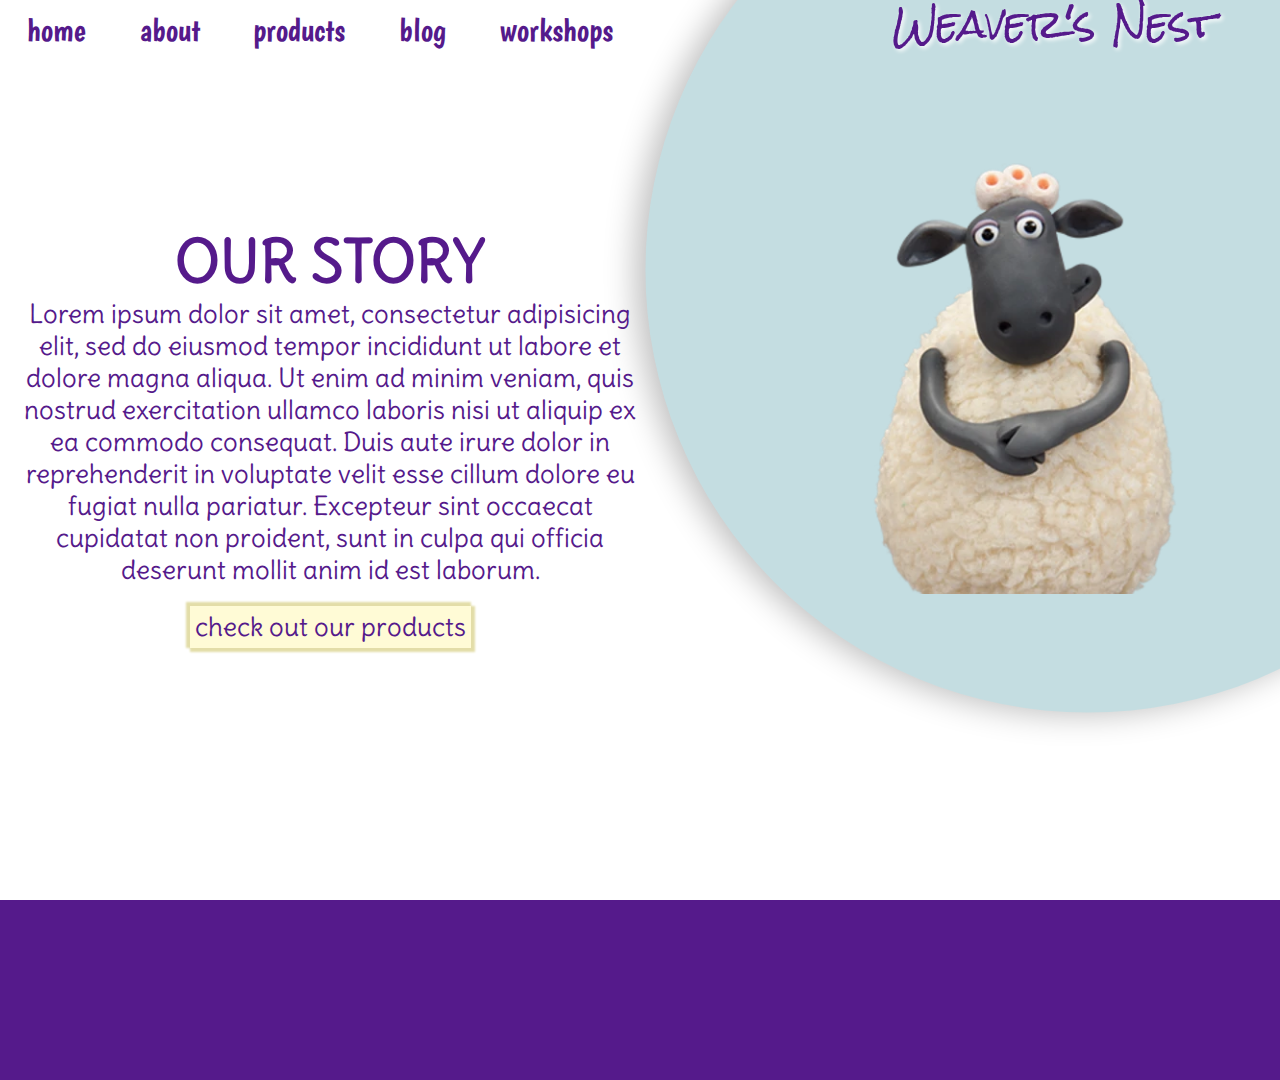
==== about.html @ 972ae08e "added about about page" ====
<!DOCTYPE html>
<html>
<head>
	<title>Weaver Nest- Handmade Crochet Products</title>
	<meta charset="utf-8">
	<link rel="stylesheet" type="text/css" href="css/styles.css">
	<meta name="viewport" content="width = device-width height = device-height initial-scale = 1.0">
	<script src="https://ajax.googleapis.com/ajax/libs/jquery/3.6.0/jquery.min.js"></script>
	<link rel="preconnect" href="https://fonts.googleapis.com">
	<link rel="preconnect" href="https://fonts.gstatic.com" crossorigin>
	<link href="https://fonts.googleapis.com/css2?family=Rock+Salt&display=swap" rel="stylesheet">
	<link href="https://fonts.googleapis.com/css2?family=Delius&display=swap" rel="stylesheet">
	<link href="https://fonts.googleapis.com/css2?family=Boogaloo&display=swap" rel="stylesheet">
	<link href="https://fonts.cdnfonts.com/css/berlin-sans-fb-demi" rel="stylesheet">

</head>
<body>
	<div class = "main-page-container" style="z-index: 1">
		<svg height="100%" width="100%" class = "back-circle"  style = "position: absolute;">
		  <circle cx="85%" cy="30%" r="40%" stroke="black" stroke-width="0" fill="#fffbd6" class = "svg-circle"/>
		</svg>
		<div class = "logo profile" style="z-index: 1">
			<img src="img/profile.png">
		</div>		
		<a href="#">
			<div class = "main-title compressed-title title-page-2"  style = "position: absolute;">
				Weaver's Nest
			</div>
		</a>
		<div class = "nav-bar">
			<ul class = "nav-list">
				<a href="#" class = "list-items"><li>home</li></a>
				<a href="#" class = "list-items"><li>about</li></a>
				<div class = "list-items"><li  onmouseover="displayDropDown()" onmouseout="hideDropDown()">products
					<div class = "drop-down-container">
						<ul class = "drop-down">
							<a href="prod-accessories.html" class = "drop-list-item"><li>Accesories</li></a>
							<a href="prod-babyprods.html" class = "drop-list-item"><li>Baby Products</li></a>
							<a href="prod-jewelry.html" class = "drop-list-item"><li>Jewelry</li></a>
							<a href="prod-macrame.html" class = "drop-list-item"><li>Macrame</li></a>
							<a href="prod-toys.html" class = "drop-list-item"><li>Toys</li></a>
						</ul>
					</div></li></div>
				<a href="#" class = "list-items"><li>blog</li></a>
				<a href="workshop.html" class = "list-items"><li>workshops</li></a>
			</ul>
		</div>
		<div class = "main-content-page-2">
			<h2>OUR STORY</h2>
			<p>Lorem ipsum dolor sit amet, consectetur adipisicing elit, sed do eiusmod
			tempor incididunt ut labore et dolore magna aliqua. Ut enim ad minim veniam,
			quis nostrud exercitation ullamco laboris nisi ut aliquip ex ea commodo
			consequat. Duis aute irure dolor in reprehenderit in voluptate velit esse
			cillum dolore eu fugiat nulla pariatur. Excepteur sint occaecat cupidatat non
			proident, sunt in culpa qui officia deserunt mollit anim id est laborum.</p>
			<div class = "button">
				<a href="products.html"><p>check out our products</p></a>
			</div>
		</div>

	</div>
	<div class = "footer">
		
	</div>
	<script src="js/commonscripts.js"></script>
</body>
</html>
---- css/styles.css ----
*{
	margin: 0px;
	padding: 0px;
	box-sizing: content-box;
}
html{
	scroll-behavior: smooth;
}
a{
	color: unset;
	text-decoration: none;
}

:root{
	--white: rgba(255,255,255,1) 0%;
	--white-contrast: rgba(234,235,224,1) 100%;
	--brown: #8a6646;
	--violet: #551a8b;
	--biege:#fffbd6;
	--biege-contrast:#e3dda8;
}
html{
	width: 100%;
	height: 100%;
}

body{
	width: 100%;
	height: 100%;
	min-height: 600px;
	position: relative;
}
h3{
	font-size: 2.2vw;
	text-align: center;
	font-family: 'Delius' , cursive;

}
h4{
	font-size: 2vw;
	font-family: 'Delius' , cursive;	
}
h5{
	font-size: 1.8vw;
	font-family: 'Delius' , cursive;
}

.background-texture{
	width: 100%;
	height: 100%;
	background: rgb(255,255,255);
	background: linear-gradient(90deg, var(--white),var(--white-contrast) );
	background: url("../img/background-texture.png");
	opacity: 0.6;
	position: absolute;
	z-index: -3;
}
h1{

	font-size: 6vw;
	line-height: 130%;
	color: var(--brown);
}
.mandala-overlay{
	width:50%;
	height: 60%;
	position: fixed;
	bottom:0px;
	overflow: hidden;
	left: -20%;
	filter: drop-shadow(1px -1px 10px black);
	z-index: 2;
}

h2{
	font-size: 4.5vw;
	font-family: 'Delius', cursive;
	/*font-family: 'Boogaloo', cursive;*/

}

.mandala-overlay img{
	width: 100%;
	position: static;
	/*box-shadow: 0px 4px 0px 4px black;*/
	/*height: 100%;*/
	/*opacity: 80%;*/
	/*filter: drop-shadow(0px 2px 0px  black);*/
	transition: opacity 2s;

}

.main-page-container{
	width: 100%;
	height: 100%;
	position: relative;
	color: var(--violet);
	/*background-color: black;*/
}

.logo{
	position: absolute;
	right: 0px;
	top:18%;
	width: 27%;
}

.logo img{
	width: 100%;
}

.main-title{
	position: fixed;
	font-family: 'Rock Salt', cursive;

	text-align: right;
	line-height: 130%;
	transition: all 1s;
	filter: drop-shadow(2px 2px 2px white);
}

.compressed-title{
	font-size: 2vw;
	right: 5%;
}

.full-title{
	right: 18%;
	font-size: 4.5vw;
}
.nav-bar{
	width: 50%;
	height: 60px;
	z-index: 999;
}
.nav-list{
	width: 100%;
	height: 100%;
	display: flex;
	flex-direction: row;
	justify-content: space-around;
	align-items: center;
	color: var(--violet);
	z-index: 9999;
}
.list-items{
	text-decoration: none;
}
.list-items li{
	list-style: none;
	/*font-family: 'Berlin Sans FB', sans-serif;*/
	font-family: 'Boogaloo', cursive;

	/*font-family: 'Delius', cursive;*/

	font-size: 2.5vw;
}

.list-items li:hover{
	color: var(--brown);
}

.drop-down-container{
	display: flex;
	position: absolute;
}

.drop-down{
	display: none;
	background-color: rgba(0,0,0,0.4);
	padding: 10px;
	border-radius: 5px;
}
.drop-list-item{
	text-decoration: none;
}
.drop-list-item li{
	font-size: 1.5vw;
	color: var(--biege);

}

.drop-list-item li:hover{
	color: var(--violet);
}

.back-circle{
	position: fixed;
	z-index: -1;

}

.svg-circle{
	transition: all 1s;
}

.main-content{
	width: 50%;
	font-family: 'Delius', cursive;
	position: absolute;
	top:25%;
	left: 20%;
	text-align: center;
	font-size: 2vw;
	color: var(--violet);
}

.page-title{
	text-align: center;
	color: var(--brown);

}

.scroll-logo{
	width: 4%;
	position: absolute;
	bottom: 0px;
	left: 45%;
}

.scroll-logo img{
	width: 100%;
}

.carousel-container{
	width: 100%;
	height: 60%;
	position: absolute;
	display: flex;
	top:20%;
	/*bottom: 50%;*/
	/*background-color: rgba(0,0,0,0.5);*/
	/*z-index:-2;*/
	justify-content: center;
	align-items: center;
	tabindex:0;
}

.carousel-division{
	width: 15%;
	z-index: 2;
}

.end-division{
	width: 10%;
	z-index: 1;
}
.main-division{
	position: relative;
	width: 30%;
	z-index: 3;
}
.carousel-image{
	width: 110%;
	/*border: 2px solid black;*/
	box-shadow: 2px 2px 12px 2px rgba(0,0,0,0.3) , -2px 2px 12px 2px rgba(0,0,0,0.3);
	transition: all 0.2s;
	filter: blur(3px);
}

.main-image{
	filter: blur(0px);
}

.button-left{
	width: 20%;
	position: absolute;
	height: 20%;
	/*background-color: rgba(0,0,0,0.7);*/
	top:40%;
	left: -10%;
	filter: drop-shadow(7px 0px 2px rgba(0,0,0,0.5));

}

.button-right{
	width: 20%;
	position: absolute;
	height: 20%;
	/*background-color: rgba(0,0,0,0.7);*/
	top:40%;
	right: -20%;
	filter: drop-shadow(-7px 0px 2px rgba(0,0,0,0.5));
}

.button img{
	width: 100%;

}
.description{
	width: 110%;
	height: 10%;
	background-color: rgba(255,251,214,0.8); 
	text-align: center;
	position: absolute;
	bottom: 0px;
	color: var(--violet);
	padding-top: 2px;
	font-family: 'Boogaloo', cursive;
	font-size: 1.5em;

}

.footer{
	width: 100%;
	height:20%;
	background-color: var(--violet);
	z-index: 9999;
	clear: both;
}

.svg-circle{
	fill: #1a7b8b;
	opacity: 25%;
    filter: drop-shadow(-10px 2px 16px black);
}


.main-page-container-2{
	width: 100%;
	height: 100%;
	position: relative;
	color: var(--violet);
	z-index: 999;
	/*background-color: black;*/
}
.header{
	width: 100%;
	height: 10%;
	background-color: rgba(0,0,0,0.3);
	display: flex;

}

.header-border{
	width: 100%;
	height: 5%;
	background-image: url("../img/border.png");
	background-size: contain;
}

.product-container-main{
	width: 70%;
	display: flex;
	flex-wrap: wrap;
	/*background-color: black;*/

	justify-content: space-around;
	margin-top: 5%;
	/*display: inline-block;*/
	float: left;
}

.product-title-container{
	margin-top:3%;
	width:28%;
	height: 90%;
	float: right;
	box-shadow: -5px 1px 11px 0px #80808063;
	display: flex;
	flex-direction: column;
	border-radius: 30px 0px 0px 30px;
	/*background-color: green;*/
	/*border: 1px solid black;*/
	box-sizing: border-box;
	align-items: center;
	/*justify-content: center;*/
}

.title-page-2{
	font-size: 3vw;
}

.product-title-container h2{
	font-size:4vw;
	text-align: center;
}

.product-title-container p{
	margin-top: 10%;
	font-size:2vw;
	text-align: center;
	padding: 5%;
}
.product-container-individual{
	padding: 10px;
	/*display: inline-block;*/
	width: 25%;
	position: relative;
}

/*.product-container-individual::after{
	content: "";
	background: url("../img/product-border.png");
	background-repeat: no-repeat;
	background-size: contain;
	position: absolute;
	top: 0px;
	left: 0px;
	width: 110%;
	height: 110%;
}
*/
.product-container-individual img{
	width: 100%;
	  /*border: 10px solid transparent;*/
	  z-index: -1;
	  border-radius: 10%;
	  box-shadow: -6px 3px 9px 2px grey;
  /*padding: 15px;*/
	/*border-image: url("../img/product-border.png") 100% round;*/
}

.product-title-individual{
	padding: 10px;
	text-align: center;
	margin-top: 10px;
	width: 100%;
	font-size: 2vw;
	font-family: 'Delius', cursive;
}

.border{
	width: 80%;
	height:10%;
}
.top{
	margin-top: 10%;
	background: url("../img/title-border-top.png");
	background-size: contain;
	background-repeat: no-repeat;
	background-position: center;
	filter: drop-shadow(2px 2px 2px grey);
}

.bottom{
	background: url("../img/title-border-bottom.png");
	background-size: contain;
	background-repeat: no-repeat;
	background-position: center;
	filter: drop-shadow(2px 2px 2px grey);
}

.intro-video-container{
	display: flex;
	flex-direction: column;
	align-items: center;
}

.intro-video-title{
	margin-top: 3%;
}
.intro-video{
	margin: 3%;
	width: 20%;
	display: flex;
	justify-content: center;
}

.intro-video img{
	width: 70%;
}

.course-title{
	width: 100%;
	background-color: var(--biege);
	cursor: pointer;
}
.course-title h4{
	padding: 20px;
	box-shadow: 0px 10px 2px 0px var(--biege-contrast);
	margin-top: 10px;
}

.course-detail-container{
	display: flex;
	align-items: center;
	justify-content: space-around;

	background-color: var(--biege-contrast);
	/*height: 0px;*/
	max-height: 0px;
	overflow: hidden;
	transition: all 1s;
	/*box-sizing: content-box;*/
	box-shadow: 0px 10px 2px 0px var(--biege-contrast);

}

.course-detail{
	width: 30%;
	padding-left: 20px;
	font-size: 1.6vw;

}

.course-detail ul{
	padding-left: 20px;
}
.course-detail-image{
	width: 40%;
}
.course-detail-image img{
	width: 60%;
}

.profile{
	right: 8%;
}


.main-content-page-2{
	width: 50%;
	font-family: 'Delius', cursive;
	position: absolute;
	top:25%;
	/*left: 20%;*/
	text-align: center;
	font-size: 2vw;
	color: var(--violet);
	padding-left: 10px;
}

.button{
	/*width: 60%;*/
	text-align: center;
	display: flex;
	justify-content: center;
	padding-top: 20px;
}
.button p{
	cursor: pointer;
	padding: 5px;
	background-color: var(--biege);
	box-shadow: 2px 2px 2px 2px var(--biege-contrast), -2px -2px 2px 2px var(--biege-contrast);
}

.button p:hover{
	color: var(--brown);
}
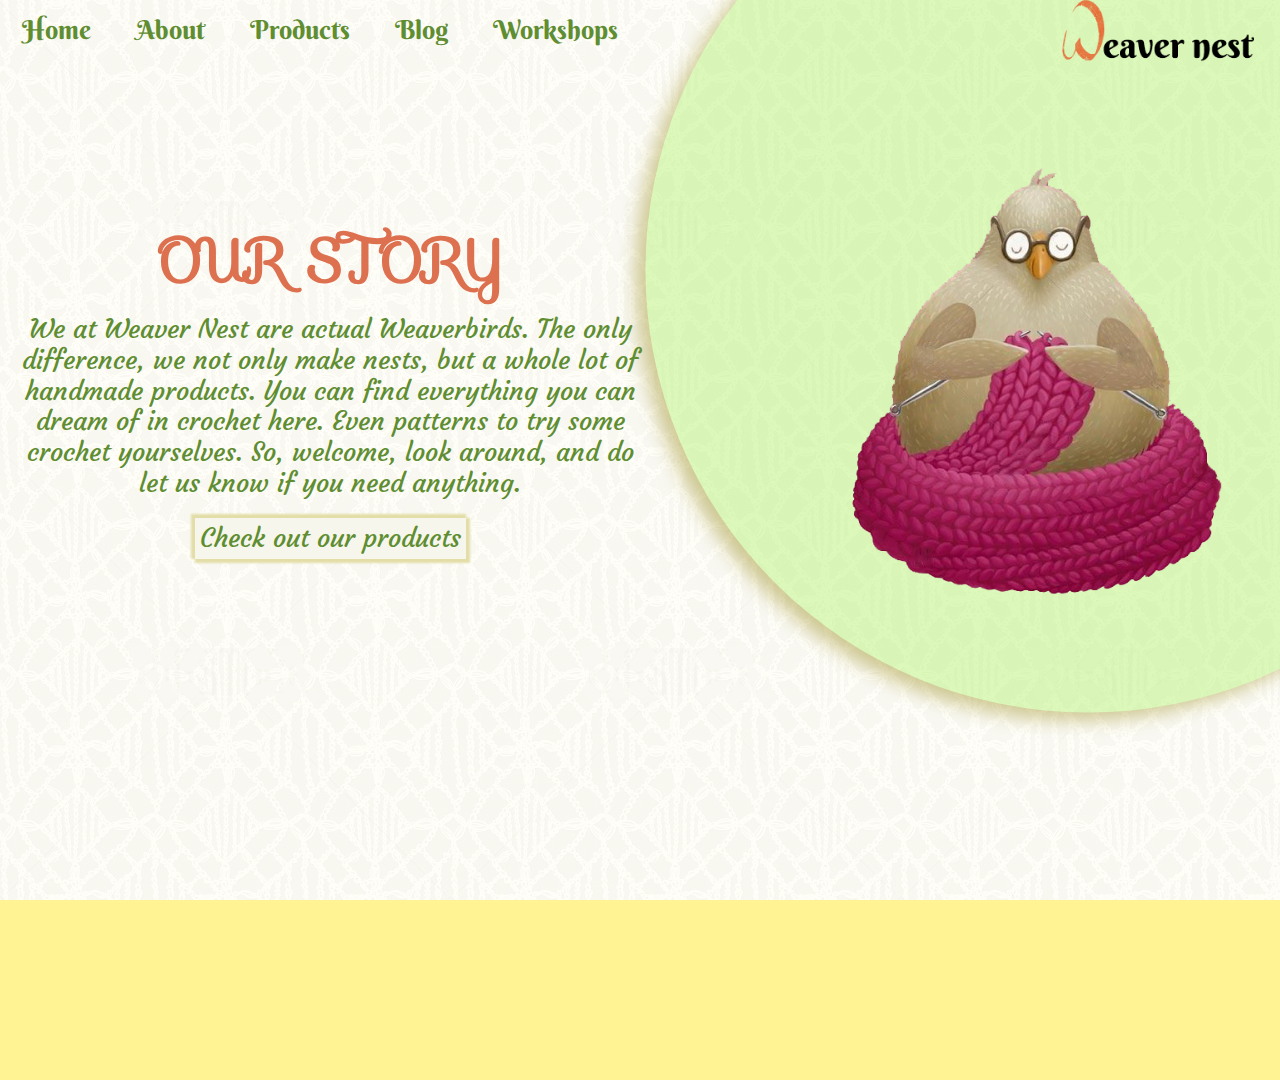
==== commit e0365308: "footer pending" ====
--- a/about.html
+++ b/about.html
@@ -11,11 +11,17 @@
 	<link href="https://fonts.googleapis.com/css2?family=Rock+Salt&display=swap" rel="stylesheet">
 	<link href="https://fonts.googleapis.com/css2?family=Delius&display=swap" rel="stylesheet">
 	<link href="https://fonts.googleapis.com/css2?family=Boogaloo&display=swap" rel="stylesheet">
+	<link href="https://fonts.googleapis.com/css2?family=Sofia&display=swap" rel="stylesheet">
+	<link href="https://fonts.googleapis.com/css2?family=Berkshire+Swash&display=swap" rel="stylesheet">
+	<link href="https://fonts.googleapis.com/css2?family=Courgette&display=swap" rel="stylesheet">
 	<link href="https://fonts.cdnfonts.com/css/berlin-sans-fb-demi" rel="stylesheet">
 
 </head>
 <body>
 	<div class = "main-page-container" style="z-index: 1">
+		<div class = "background-texture">
+		
+		</div>
 		<svg height="100%" width="100%" class = "back-circle"  style = "position: absolute;">
 		  <circle cx="85%" cy="30%" r="40%" stroke="black" stroke-width="0" fill="#fffbd6" class = "svg-circle"/>
 		</svg>
@@ -24,37 +30,32 @@
 		</div>		
 		<a href="#">
 			<div class = "main-title compressed-title title-page-2"  style = "position: absolute;">
-				Weaver's Nest
+				<img src="img/title-single.png">
 			</div>
 		</a>
 		<div class = "nav-bar">
 			<ul class = "nav-list">
-				<a href="#" class = "list-items"><li>home</li></a>
-				<a href="#" class = "list-items"><li>about</li></a>
-				<div class = "list-items"><li  onmouseover="displayDropDown()" onmouseout="hideDropDown()">products
+				<a href="index.html" class = "list-items"><li>Home</li></a>
+				<a href="#" class = "list-items"><li>About</li></a>
+				<div class = "list-items"><li  onmouseover="displayDropDown()" onmouseout="hideDropDown()"><a href = "products.html">Products</a>
 					<div class = "drop-down-container">
 						<ul class = "drop-down">
 							<a href="prod-accessories.html" class = "drop-list-item"><li>Accesories</li></a>
 							<a href="prod-babyprods.html" class = "drop-list-item"><li>Baby Products</li></a>
-							<a href="prod-jewelry.html" class = "drop-list-item"><li>Jewelry</li></a>
+							<!-- <a href="prod-jewelry.html" class = "drop-list-item"><li>Jewelry</li></a> -->
 							<a href="prod-macrame.html" class = "drop-list-item"><li>Macrame</li></a>
 							<a href="prod-toys.html" class = "drop-list-item"><li>Toys</li></a>
 						</ul>
 					</div></li></div>
-				<a href="#" class = "list-items"><li>blog</li></a>
-				<a href="workshop.html" class = "list-items"><li>workshops</li></a>
+				<a href="blog.html" class = "list-items"><li>Blog</li></a>
+				<a href="workshop.html" class = "list-items"><li>Workshops</li></a>
 			</ul>
 		</div>
 		<div class = "main-content-page-2">
 			<h2>OUR STORY</h2>
-			<p>Lorem ipsum dolor sit amet, consectetur adipisicing elit, sed do eiusmod
-			tempor incididunt ut labore et dolore magna aliqua. Ut enim ad minim veniam,
-			quis nostrud exercitation ullamco laboris nisi ut aliquip ex ea commodo
-			consequat. Duis aute irure dolor in reprehenderit in voluptate velit esse
-			cillum dolore eu fugiat nulla pariatur. Excepteur sint occaecat cupidatat non
-			proident, sunt in culpa qui officia deserunt mollit anim id est laborum.</p>
-			<div class = "button">
-				<a href="products.html"><p>check out our products</p></a>
+			<p>We at Weaver Nest are actual Weaverbirds. The only difference, we not only make nests, but a whole lot of handmade products. You can find everything you can dream of in crochet here. Even patterns to try some crochet yourselves. So, welcome, look around, and do let us know if you need anything.</p>
+			<div class = "button-2">
+				<a href="products.html"><p>Check out our products</p></a>
 			</div>
 		</div>
 
--- a/css/styles.css
+++ b/css/styles.css
@@ -16,8 +16,14 @@
 	--white-contrast: rgba(234,235,224,1) 100%;
 	--brown: #8a6646;
 	--violet: #551a8b;
-	--biege:#fffbd6;
+	--biege:#f7f6ec;
 	--biege-contrast:#e3dda8;
+	--orange: #dd704f;
+	--green: #5f8d31;
+	--orange-contrast: #953518;
+	--yellow: #ffef6b;
+	--yellow-contrast:#8f8004;
+	--green-two: #aaf362;
 }
 html{
 	width: 100%;
@@ -27,22 +33,34 @@
 body{
 	width: 100%;
 	height: 100%;
-	min-height: 600px;
+	/*min-height: 600px;*/
 	position: relative;
+	/*z-index: 10;*/
+	/*display: none;*/
+}
+
+.loading-div{
+	display: flex;
+	width: 100%;
+	height: 100%;
+	justify-content: center;
+	align-items: center;
+	z-index: 999;
 }
 h3{
 	font-size: 2.2vw;
 	text-align: center;
-	font-family: 'Delius' , cursive;
+	font-family: 'Sofia' , cursive;
+	color: var(--orange);
 
 }
 h4{
 	font-size: 2vw;
-	font-family: 'Delius' , cursive;	
+	font-family: 'Sofia' , cursive;	
 }
 h5{
 	font-size: 1.8vw;
-	font-family: 'Delius' , cursive;
+	font-family: 'Sofia' , cursive;
 }
 
 .background-texture{
@@ -51,30 +69,30 @@
 	background: rgb(255,255,255);
 	background: linear-gradient(90deg, var(--white),var(--white-contrast) );
 	background: url("../img/background-texture.png");
-	opacity: 0.6;
+	/*opacity: 0.6;*/
 	position: absolute;
 	z-index: -3;
 }
 h1{
-
 	font-size: 6vw;
 	line-height: 130%;
-	color: var(--brown);
+	color: var(--orange);
 }
 .mandala-overlay{
 	width:50%;
 	height: 60%;
 	position: fixed;
-	bottom:0px;
+	bottom:-5%;
 	overflow: hidden;
-	left: -20%;
-	filter: drop-shadow(1px -1px 10px black);
+	left: -23%;
+	/*filter: drop-shadow(1px -1px 10px black);*/
 	z-index: 2;
 }
 
 h2{
 	font-size: 4.5vw;
-	font-family: 'Delius', cursive;
+	font-family: 'Sofia', cursive;
+	color: var(--orange);
 	/*font-family: 'Boogaloo', cursive;*/
 
 }
@@ -87,6 +105,7 @@
 	/*opacity: 80%;*/
 	/*filter: drop-shadow(0px 2px 0px  black);*/
 	transition: opacity 2s;
+	opacity: 70%;
 
 }
 
@@ -94,7 +113,7 @@
 	width: 100%;
 	height: 100%;
 	position: relative;
-	color: var(--violet);
+	color: var(--green);
 	/*background-color: black;*/
 }
 
@@ -111,21 +130,29 @@
 
 .main-title{
 	position: fixed;
-	font-family: 'Rock Salt', cursive;
-
+	/*font-family: 'Rock Salt', cursive;*/
+
+	width: 23vw;
 	text-align: right;
-	line-height: 130%;
+	/*line-height: 130%;*/
 	transition: all 1s;
-	filter: drop-shadow(2px 2px 2px white);
+	transform: rotate(-10deg);
+	/*filter: drop-shadow(2px 2px 2px white);*/
+}
+
+.main-title img{
+	width: 100%;
 }
 
 .compressed-title{
 	font-size: 2vw;
-	right: 5%;
+	width: 14vw;
+	right: 2%;
 }
 
 .full-title{
 	right: 18%;
+	width: 25vw;
 	font-size: 4.5vw;
 }
 .nav-bar{
@@ -140,7 +167,7 @@
 	flex-direction: row;
 	justify-content: space-around;
 	align-items: center;
-	color: var(--violet);
+	color: var(--green);
 	z-index: 9999;
 }
 .list-items{
@@ -149,15 +176,15 @@
 .list-items li{
 	list-style: none;
 	/*font-family: 'Berlin Sans FB', sans-serif;*/
-	font-family: 'Boogaloo', cursive;
+	font-family: 'Berkshire Swash', cursive;
 
 	/*font-family: 'Delius', cursive;*/
 
-	font-size: 2.5vw;
+	font-size: 2vw;
 }
 
 .list-items li:hover{
-	color: var(--brown);
+	color: var(--orange);
 }
 
 .drop-down-container{
@@ -167,7 +194,7 @@
 
 .drop-down{
 	display: none;
-	background-color: rgba(0,0,0,0.4);
+	background-color: rgba(255,255,2550,0.4);
 	padding: 10px;
 	border-radius: 5px;
 }
@@ -176,12 +203,12 @@
 }
 .drop-list-item li{
 	font-size: 1.5vw;
-	color: var(--biege);
+	color: var(--green);
 
 }
 
 .drop-list-item li:hover{
-	color: var(--violet);
+	color: var(--orange);
 }
 
 .back-circle{
@@ -194,20 +221,26 @@
 	transition: all 1s;
 }
 
+.main-content h1{
+	font-family: 'Sofia', cursive;
+	text-shadow: 2px 2px var(--orange-contrast);
+}
 .main-content{
 	width: 50%;
-	font-family: 'Delius', cursive;
+	/*font-family: 'Delius', cursive;*/
+
+	font-family: 'Berkshire Swash', cursive;
 	position: absolute;
 	top:25%;
 	left: 20%;
 	text-align: center;
 	font-size: 2vw;
-	color: var(--violet);
+	color: var(--green);
 }
 
 .page-title{
 	text-align: center;
-	color: var(--brown);
+	color: var(--orange);
 
 }
 
@@ -238,17 +271,17 @@
 
 .carousel-division{
 	width: 15%;
-	z-index: 2;
+	z-index: 3;
 }
 
 .end-division{
 	width: 10%;
-	z-index: 1;
+	z-index: 2;
 }
 .main-division{
 	position: relative;
 	width: 30%;
-	z-index: 3;
+	z-index: 4;
 }
 .carousel-image{
 	width: 110%;
@@ -269,9 +302,19 @@
 	/*background-color: rgba(0,0,0,0.7);*/
 	top:40%;
 	left: -10%;
-	filter: drop-shadow(7px 0px 2px rgba(0,0,0,0.5));
-
-}
+	color: var(--green);
+	/*filter: drop-shadow(-7px 0px 2px rgba(0,0,0,0.7));*/
+
+}
+
+.button svg{
+	fill: var(--green);
+}
+
+.button svg:hover{
+	fill: var(--orange);
+}
+
 
 .button-right{
 	width: 20%;
@@ -280,13 +323,28 @@
 	/*background-color: rgba(0,0,0,0.7);*/
 	top:40%;
 	right: -20%;
-	filter: drop-shadow(-7px 0px 2px rgba(0,0,0,0.5));
+
 }
 
 .button img{
 	width: 100%;
-
-}
+	cursor: pointer;
+	filter: drop-shadow(7px 0px 2px rgba(0,0,0,0.7)) drop-shadow(-7px 0px 2px rgba(0,0,0,0.7));
+}
+
+.button:hover{
+	width: 18%;
+	height: 18%;
+	top: 41%;
+}
+
+.button-2{
+	text-align: center;
+	display: flex;
+	justify-content: center;
+	padding-top: 20px;
+}
+
 .description{
 	width: 110%;
 	height: 10%;
@@ -294,9 +352,9 @@
 	text-align: center;
 	position: absolute;
 	bottom: 0px;
-	color: var(--violet);
+	color: var(--orange);
 	padding-top: 2px;
-	font-family: 'Boogaloo', cursive;
+	font-family: 'Sofia', cursive;
 	font-size: 1.5em;
 
 }
@@ -304,15 +362,15 @@
 .footer{
 	width: 100%;
 	height:20%;
-	background-color: var(--violet);
+	background-color: #ffef6bba;
 	z-index: 9999;
 	clear: both;
 }
 
 .svg-circle{
-	fill: #1a7b8b;
-	opacity: 25%;
-    filter: drop-shadow(-10px 2px 16px black);
+	fill: var(--green-two);
+	opacity: 40%;
+    filter: drop-shadow(-10px 8px 9px var(--yellow-contrast));
 }
 
 
@@ -320,14 +378,14 @@
 	width: 100%;
 	height: 100%;
 	position: relative;
-	color: var(--violet);
+	color: var(--green);
 	z-index: 999;
 	/*background-color: black;*/
 }
 .header{
 	width: 100%;
 	height: 10%;
-	background-color: rgba(0,0,0,0.3);
+	background-color: #fffcdc;
 	display: flex;
 
 }
@@ -344,6 +402,8 @@
 	display: flex;
 	flex-wrap: wrap;
 	/*background-color: black;*/
+	/*background: linear-gradient(90deg, var(--white),var(--white-contrast) );*/
+	/*background: url("../img/background-texture.png");*/
 
 	justify-content: space-around;
 	margin-top: 5%;
@@ -360,7 +420,9 @@
 	display: flex;
 	flex-direction: column;
 	border-radius: 30px 0px 0px 30px;
-	/*background-color: green;*/
+	font-family: 'Courgette', cursive;
+	line-height: 1.2;
+	background-color: var(--biege);
 	/*border: 1px solid black;*/
 	box-sizing: border-box;
 	align-items: center;
@@ -369,6 +431,9 @@
 
 .title-page-2{
 	font-size: 3vw;
+	width: 15vw;
+	transform: rotate(0deg);
+
 }
 
 .product-title-container h2{
@@ -417,7 +482,7 @@
 	margin-top: 10px;
 	width: 100%;
 	font-size: 2vw;
-	font-family: 'Delius', cursive;
+	font-family: 'Sofia', cursive;
 }
 
 .border{
@@ -435,6 +500,7 @@
 
 .bottom{
 	background: url("../img/title-border-bottom.png");
+	margin-top: 2%;
 	background-size: contain;
 	background-repeat: no-repeat;
 	background-position: center;
@@ -452,7 +518,7 @@
 }
 .intro-video{
 	margin: 3%;
-	width: 20%;
+	width: 30%;
 	display: flex;
 	justify-content: center;
 }
@@ -505,20 +571,26 @@
 }
 
 .profile{
-	right: 8%;
+	right: 1%;
+	width: 35%;
 }
 
 
 .main-content-page-2{
 	width: 50%;
-	font-family: 'Delius', cursive;
+	font-family: 'Courgette', cursive;
 	position: absolute;
 	top:25%;
+	line-height: 1.2;
 	/*left: 20%;*/
 	text-align: center;
 	font-size: 2vw;
-	color: var(--violet);
+	color: var(--green);
 	padding-left: 10px;
+}
+
+.main-content-page-2 p{
+	padding-top: 20px;
 }
 
 .button{
@@ -535,6 +607,23 @@
 	box-shadow: 2px 2px 2px 2px var(--biege-contrast), -2px -2px 2px 2px var(--biege-contrast);
 }
 
+.button-2 p{
+	cursor: pointer;
+	padding: 5px;
+	background-color: var(--biege);
+	box-shadow: 2px 2px 2px 2px var(--biege-contrast), -2px -2px 2px 2px var(--biege-contrast);
+}
+
 .button p:hover{
 	color: var(--brown);
+}
+
+.button-2 p:hover{
+	color: var(--orange);
+}
+
+.coming-soon{
+	width:100%;
+	padding-top: 10%;
+	text-align: center;
 }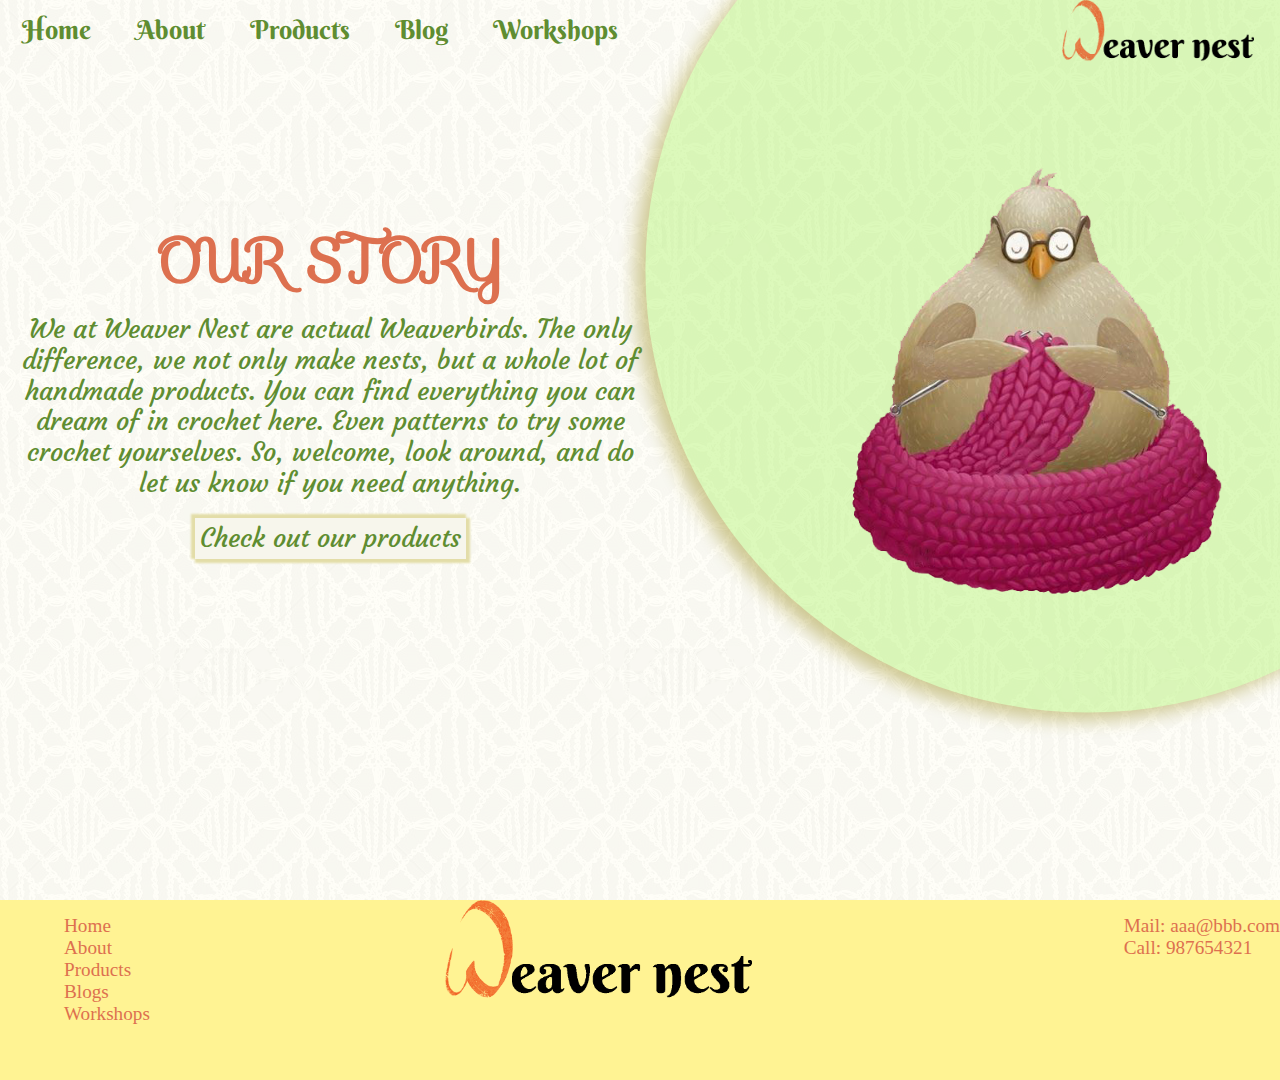
==== commit ce8a320d: "added footer" ====
--- a/about.html
+++ b/about.html
@@ -61,7 +61,30 @@
 
 	</div>
 	<div class = "footer">
-		
+		<div class = "footer-nav-bar page-2">
+			<ul class = "footer-nav-list">
+				<a href="#"><li>Home</li></a>
+				<a href="about.html"><li>About</li></a>
+				<a href="products.html"><li>Products</li></a>
+				<a href="blog.html"><li>Blogs</li></a>
+				<a href="workshop.html"><li>Workshops</li></a>
+			</ul>
+		</div>
+		<div class = "footer-title">
+			<a href="#">
+			<!-- Weaver's</br>Nest -->
+			<img src="img/title-single.png">
+			</a>
+		</div>
+		<div class = "footer-contact">
+			<div class = "mail">
+				
+			</div>
+			<div class = "phone">
+				
+			</div>
+		</div>
+
 	</div>
 	<script src="js/commonscripts.js"></script>
 </body>
--- a/css/styles.css
+++ b/css/styles.css
@@ -212,6 +212,8 @@
 }
 
 .back-circle{
+	pointer-events: none;
+
 	position: fixed;
 	z-index: -1;
 
@@ -219,6 +221,8 @@
 
 .svg-circle{
 	transition: all 1s;
+	pointer-events: none;
+
 }
 
 .main-content h1{
@@ -266,7 +270,7 @@
 	/*z-index:-2;*/
 	justify-content: center;
 	align-items: center;
-	tabindex:0;
+	/*tabindex:0;*/
 }
 
 .carousel-division{
@@ -360,11 +364,13 @@
 }
 
 .footer{
+	display: flex;
 	width: 100%;
 	height:20%;
 	background-color: #ffef6bba;
-	z-index: 9999;
+	z-index: 9999999;
 	clear: both;
+	justify-content: space-between;
 }
 
 .svg-circle{
@@ -427,6 +433,7 @@
 	box-sizing: border-box;
 	align-items: center;
 	/*justify-content: center;*/
+	/*justify-content: center;*/
 }
 
 .title-page-2{
@@ -490,7 +497,7 @@
 	height:10%;
 }
 .top{
-	margin-top: 10%;
+	margin-top: 42%;
 	background: url("../img/title-border-top.png");
 	background-size: contain;
 	background-repeat: no-repeat;
@@ -626,4 +633,50 @@
 	width:100%;
 	padding-top: 10%;
 	text-align: center;
+}
+
+.footer-nav-list{
+	list-style: none;
+	display: inline-block;
+	color: var(--orange);
+}
+
+.footer-nav-list li:hover{
+	color: var(--green);
+}
+
+.footer-nav-bar{
+	padding-top: 15px;
+	display: inline-block;
+	float: left;
+	margin-left: 30%;
+	font-size: 1.5vw;
+	z-index: 999;
+}
+
+.page-2{
+	margin-left: 5%;
+}
+
+.footer-title{
+	width: 30%;
+}
+
+.footer-title img{
+	width: 80%;
+}
+
+.footer-contact{
+	padding-top: 15px;
+	color: var(--orange);
+	font-size: 1.5vw;
+}
+.mail::after{
+	width: 20%;
+	content: "Mail: aaa@bbb.com"
+}
+
+.phone::after{
+	width: 20%;
+	content: "Call: 987654321";
 }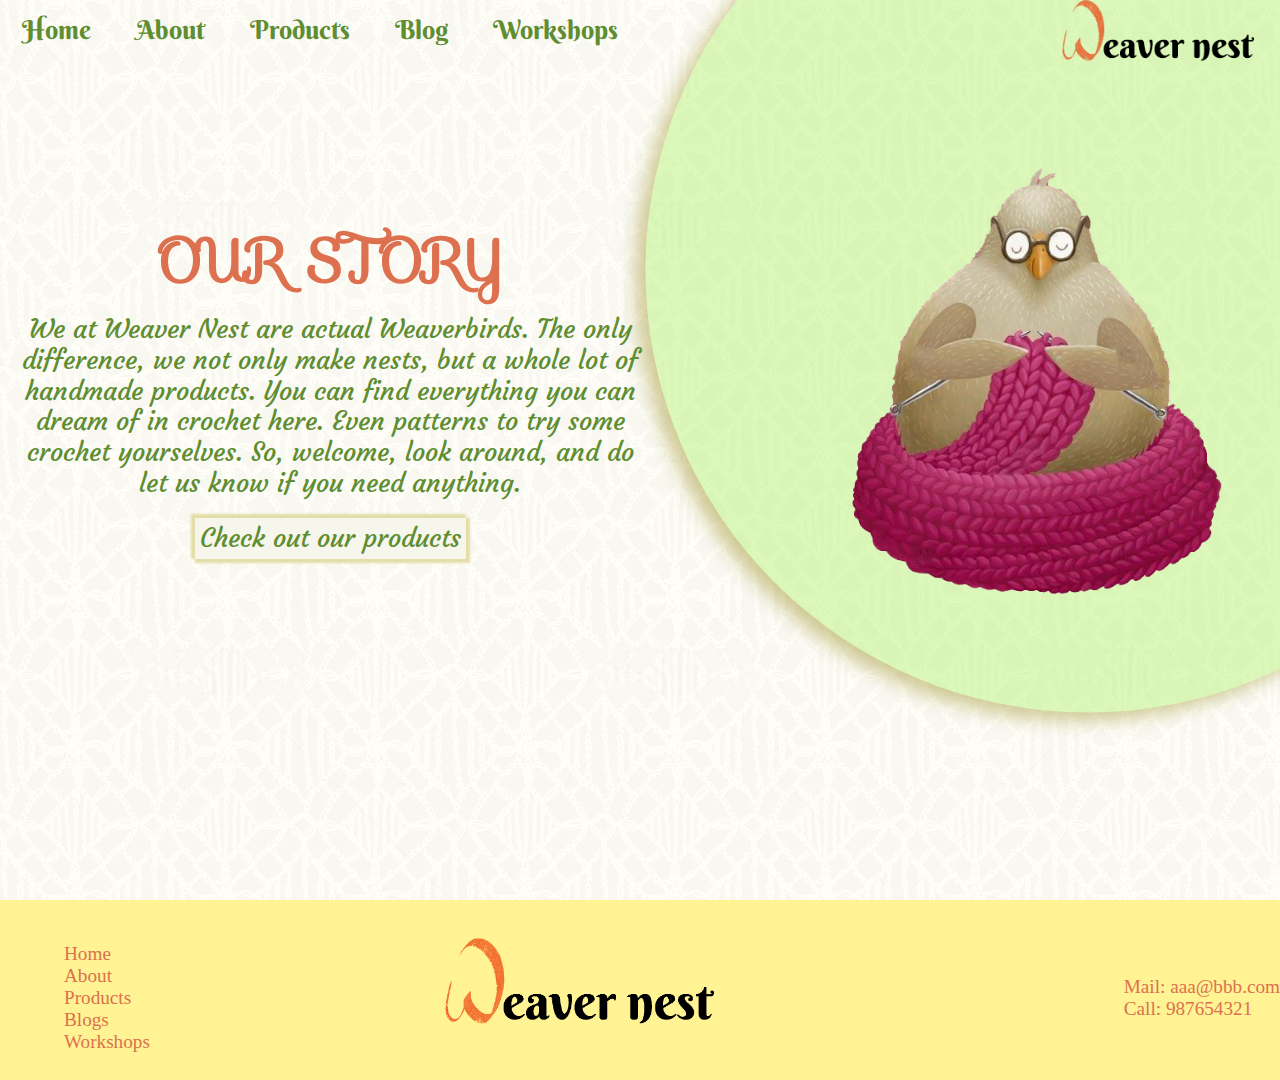
==== commit 51461273: "changes to footer" ====
--- a/about.html
+++ b/about.html
@@ -28,7 +28,7 @@
 		<div class = "logo profile" style="z-index: 1">
 			<img src="img/profile.png">
 		</div>		
-		<a href="#">
+		<a href="index.html">
 			<div class = "main-title compressed-title title-page-2"  style = "position: absolute;">
 				<img src="img/title-single.png">
 			</div>
@@ -63,8 +63,8 @@
 	<div class = "footer">
 		<div class = "footer-nav-bar page-2">
 			<ul class = "footer-nav-list">
-				<a href="#"><li>Home</li></a>
-				<a href="about.html"><li>About</li></a>
+				<a href="index.html"><li>Home</li></a>
+				<a href="#"><li>About</li></a>
 				<a href="products.html"><li>Products</li></a>
 				<a href="blog.html"><li>Blogs</li></a>
 				<a href="workshop.html"><li>Workshops</li></a>
--- a/css/styles.css
+++ b/css/styles.css
@@ -371,6 +371,7 @@
 	z-index: 9999999;
 	clear: both;
 	justify-content: space-between;
+	align-items: center;
 }
 
 .svg-circle{
@@ -663,7 +664,7 @@
 }
 
 .footer-title img{
-	width: 80%;
+	width: 70%;
 }
 
 .footer-contact{
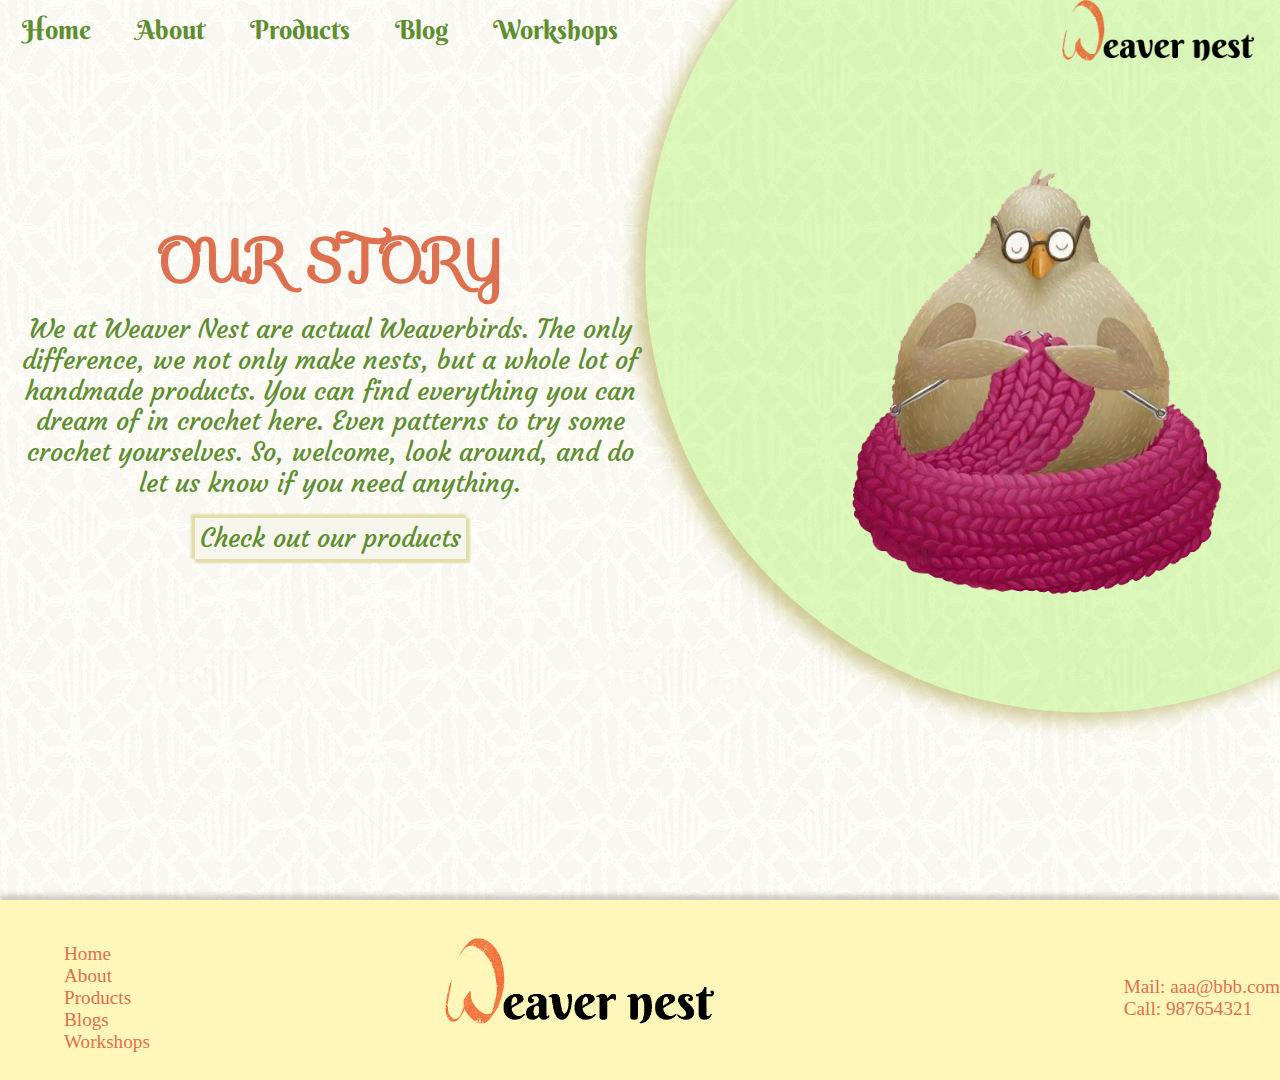
==== commit d59ef454: "changes in background" ====
--- a/about.html
+++ b/about.html
@@ -18,11 +18,11 @@
 
 </head>
 <body>
-	<div class = "main-page-container" style="z-index: 1">
-		<div class = "background-texture">
-		
+	<div class = "main-page-container" >
+		<div class = "background-texture page1">
+	
 		</div>
-		<svg height="100%" width="100%" class = "back-circle"  style = "position: absolute;">
+			<svg height="100%" width="100%" class = "back-circle"  style = "position: absolute;">
 		  <circle cx="85%" cy="30%" r="40%" stroke="black" stroke-width="0" fill="#fffbd6" class = "svg-circle"/>
 		</svg>
 		<div class = "logo profile" style="z-index: 1">
--- a/css/styles.css
+++ b/css/styles.css
@@ -33,7 +33,7 @@
 body{
 	width: 100%;
 	height: 100%;
-	/*min-height: 600px;*/
+	min-height: 500px;
 	position: relative;
 	/*z-index: 10;*/
 	/*display: none;*/
@@ -70,8 +70,13 @@
 	background: linear-gradient(90deg, var(--white),var(--white-contrast) );
 	background: url("../img/background-texture.png");
 	/*opacity: 0.6;*/
-	position: absolute;
+	background-attachment: fixed;
+	position: fixed;
 	z-index: -3;
+}
+.page1{
+	position: absolute;
+
 }
 h1{
 	font-size: 6vw;
@@ -114,6 +119,8 @@
 	height: 100%;
 	position: relative;
 	color: var(--green);
+	/*z-index: 999;*/
+
 	/*background-color: black;*/
 }
 
@@ -359,7 +366,7 @@
 	color: var(--orange);
 	padding-top: 2px;
 	font-family: 'Sofia', cursive;
-	font-size: 1.5em;
+	font-size: 1.5vw;
 
 }
 
@@ -367,11 +374,18 @@
 	display: flex;
 	width: 100%;
 	height:20%;
-	background-color: #ffef6bba;
+	background-color: #ffef6b78;
 	z-index: 9999999;
 	clear: both;
 	justify-content: space-between;
 	align-items: center;
+	min-height: 150px;
+	/*box-shadow: 0px -10px 0px 0px #5f8d31ba;*/
+	/*border-top-width: 10px;*/
+	/*border-top-style: solid;*/
+	/*border-top-color: #5f8d31ba;*/
+	box-shadow: 0px -5px 5px 0px #80808063;
+	/*margin-top: 10px;*/
 }
 
 .svg-circle{
@@ -399,9 +413,10 @@
 
 .header-border{
 	width: 100%;
-	height: 5%;
+	height: 4%;
 	background-image: url("../img/border.png");
 	background-size: contain;
+	box-shadow: 0px 8px 11px 0px #80808063;
 }
 
 .product-container-main{
@@ -519,6 +534,7 @@
 	display: flex;
 	flex-direction: column;
 	align-items: center;
+    box-shadow: 0px -6px 10px 0px grey inset;
 }
 
 .intro-video-title{
@@ -536,28 +552,41 @@
 }
 
 .course-title{
-	width: 100%;
-	background-color: var(--biege);
+	/*display: flex;*/
+	width: 100%;
+	background-color: #fffcdc;
 	cursor: pointer;
+
 }
 .course-title h4{
 	padding: 20px;
-	box-shadow: 0px 10px 2px 0px var(--biege-contrast);
-	margin-top: 10px;
-}
-
+	box-shadow: 0px 10px 2px 0px #eb9479;
+	/*margin-top: 10px;*/
+	margin-bottom: 9px;
+	/*box-sizing: border-box;*/
+}
+.course-title img{
+	/*display: inline;*/
+	height: 80%;
+}
+
+.arrow{
+	background-image: url("../img/down-arrow.png");
+	background-repeat: no-repeat;
+	background-size: contain;
+}
 .course-detail-container{
 	display: flex;
 	align-items: center;
 	justify-content: space-around;
-
-	background-color: var(--biege-contrast);
+	color: white;
+	background-color: #eb9479;
 	/*height: 0px;*/
 	max-height: 0px;
 	overflow: hidden;
 	transition: all 1s;
 	/*box-sizing: content-box;*/
-	box-shadow: 0px 10px 2px 0px var(--biege-contrast);
+	box-shadow: 0px 10px 2px 0px #eb9479;
 
 }
 
@@ -575,6 +604,7 @@
 	width: 40%;
 }
 .course-detail-image img{
+	border-radius: 20px;
 	width: 60%;
 }
 
@@ -680,4 +710,10 @@
 .phone::after{
 	width: 20%;
 	content: "Call: 987654321";
+}
+
+.material-symbols-outlined{
+	font-size: 4vw !important;
+	line-height: 0 !important;
+	vertical-align: middle;
 }